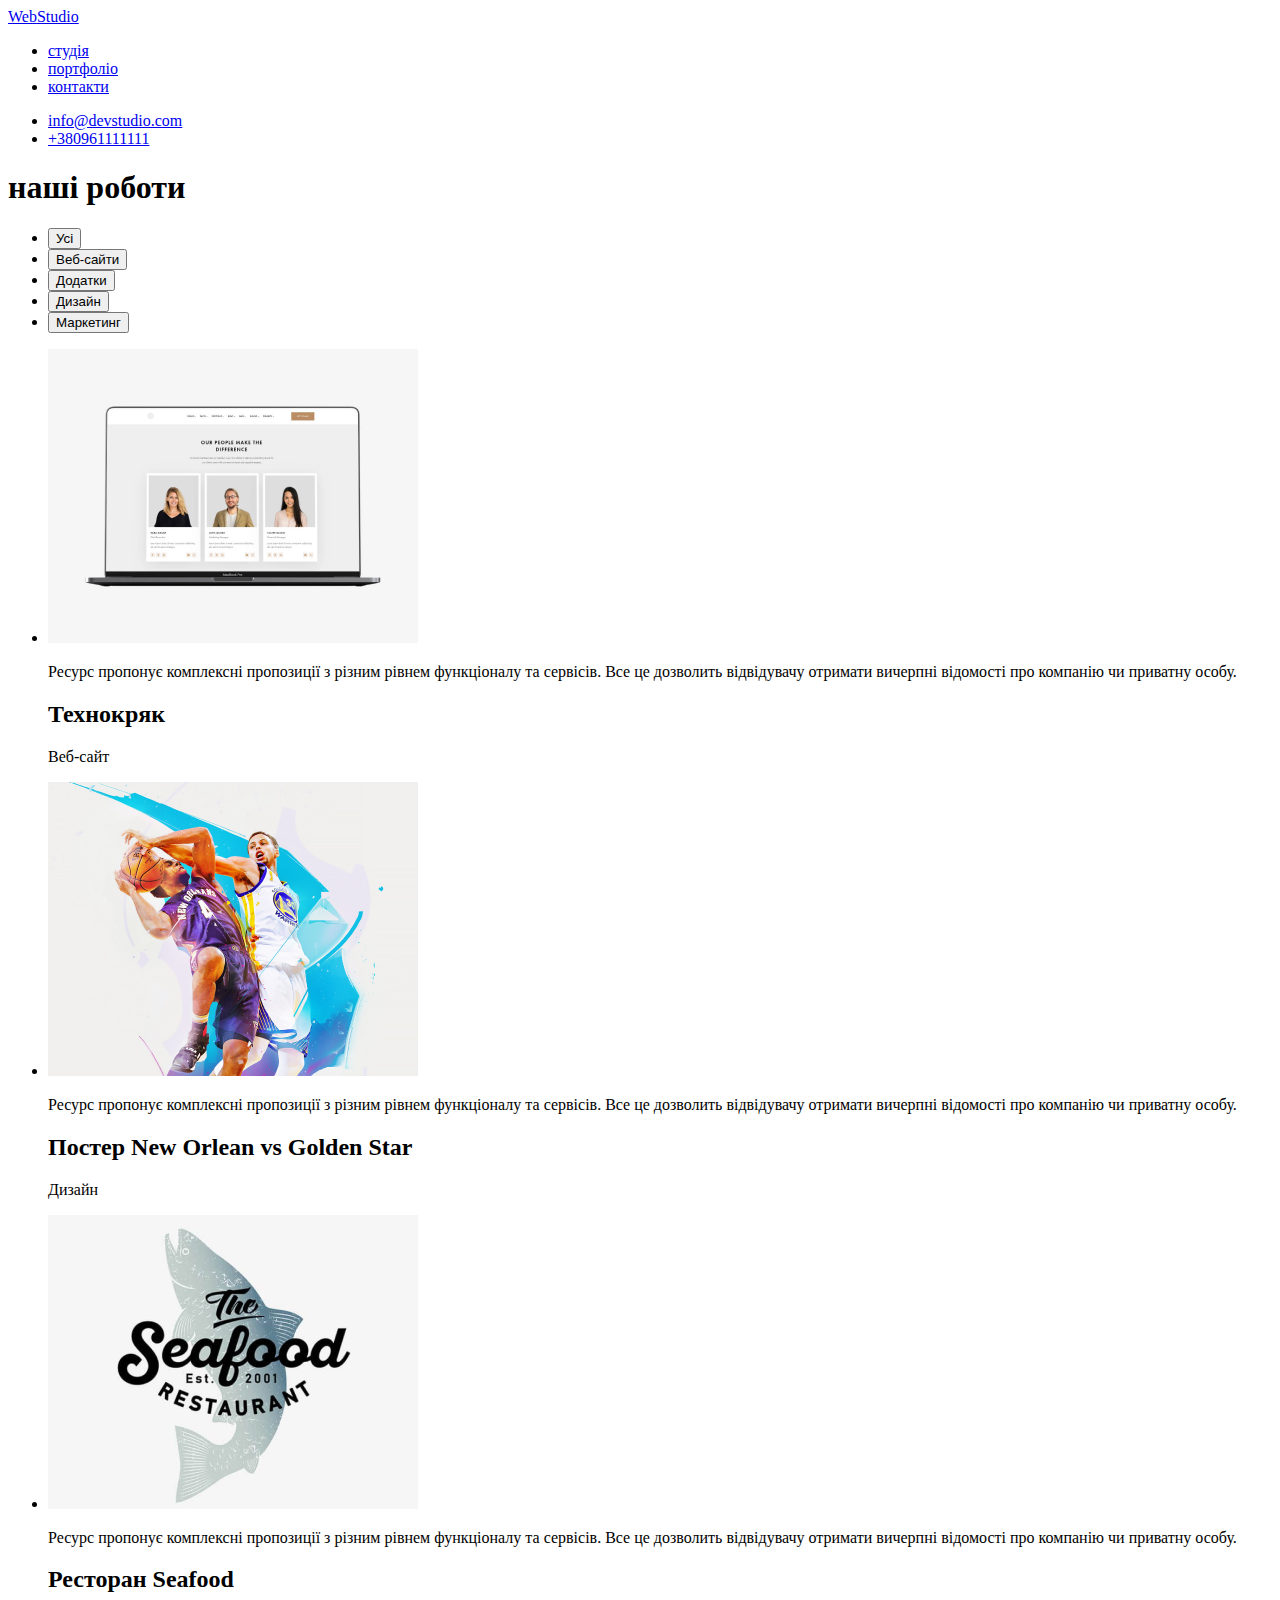
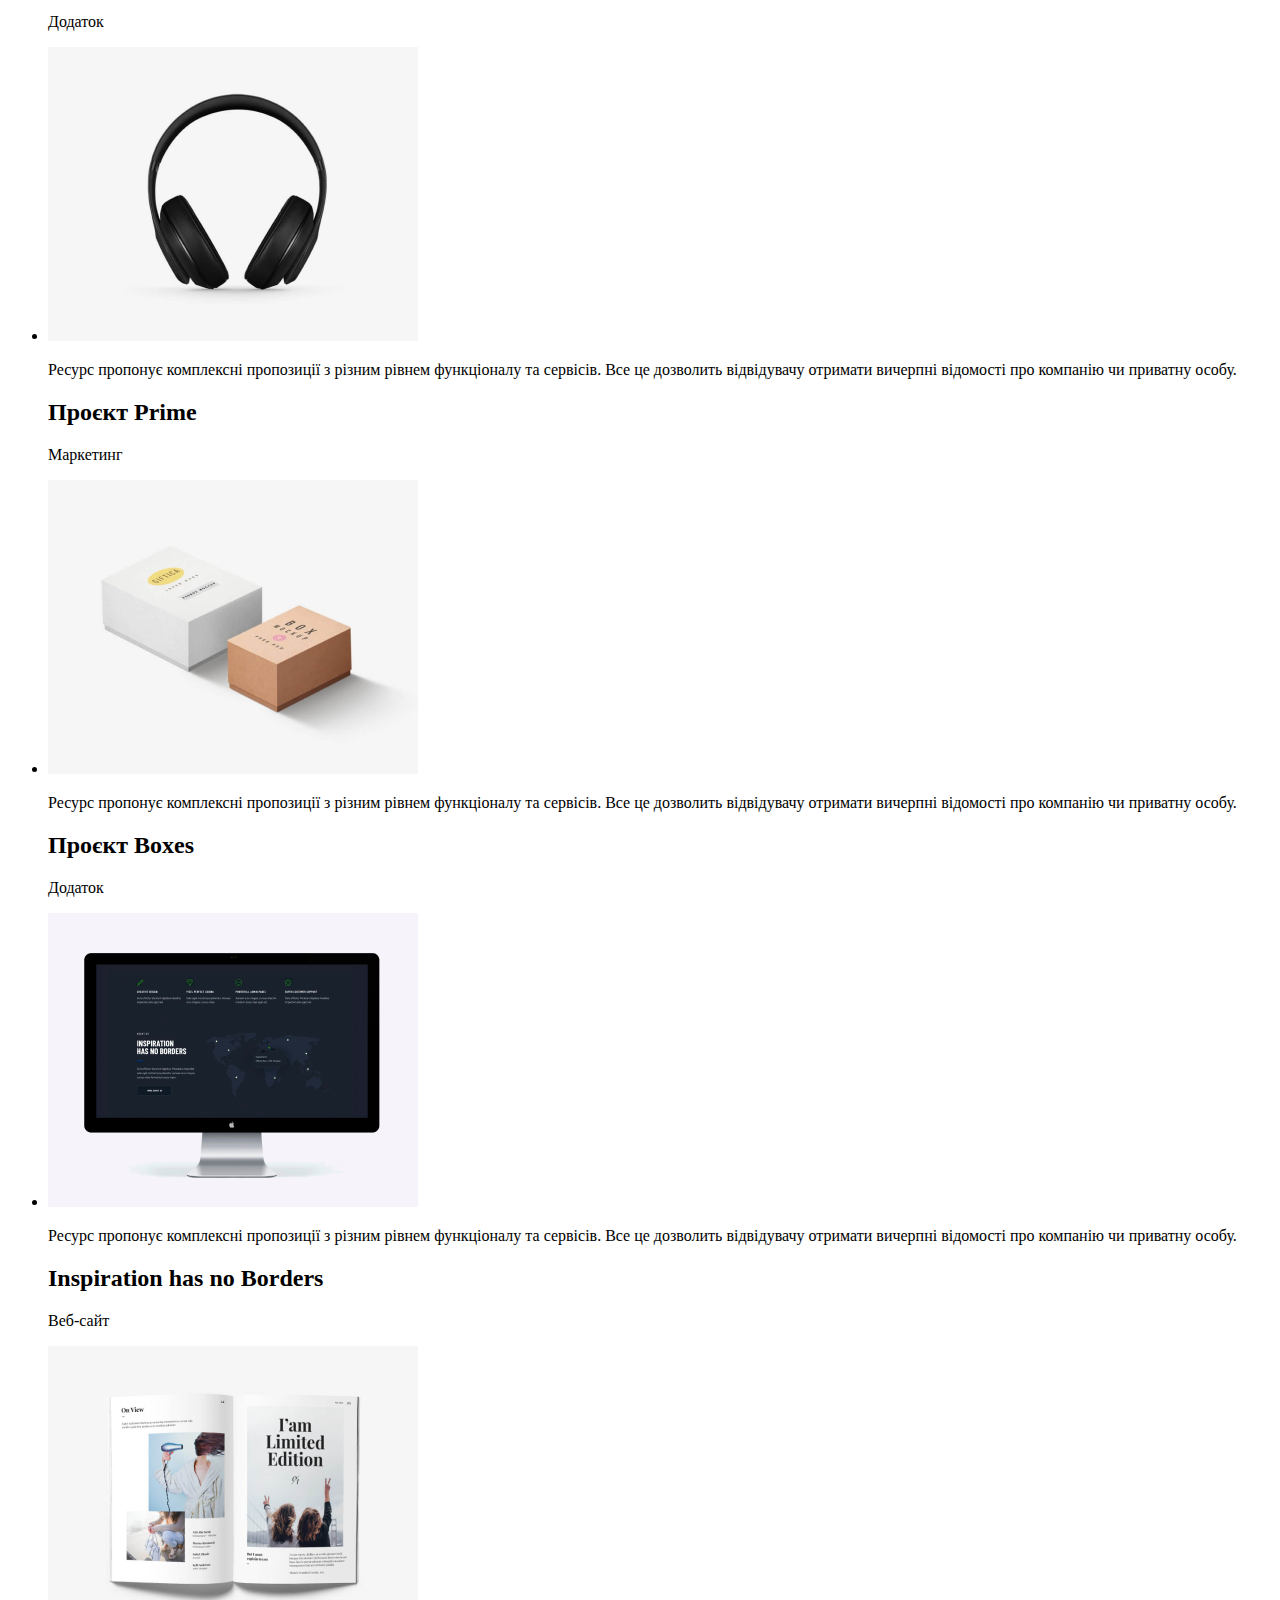
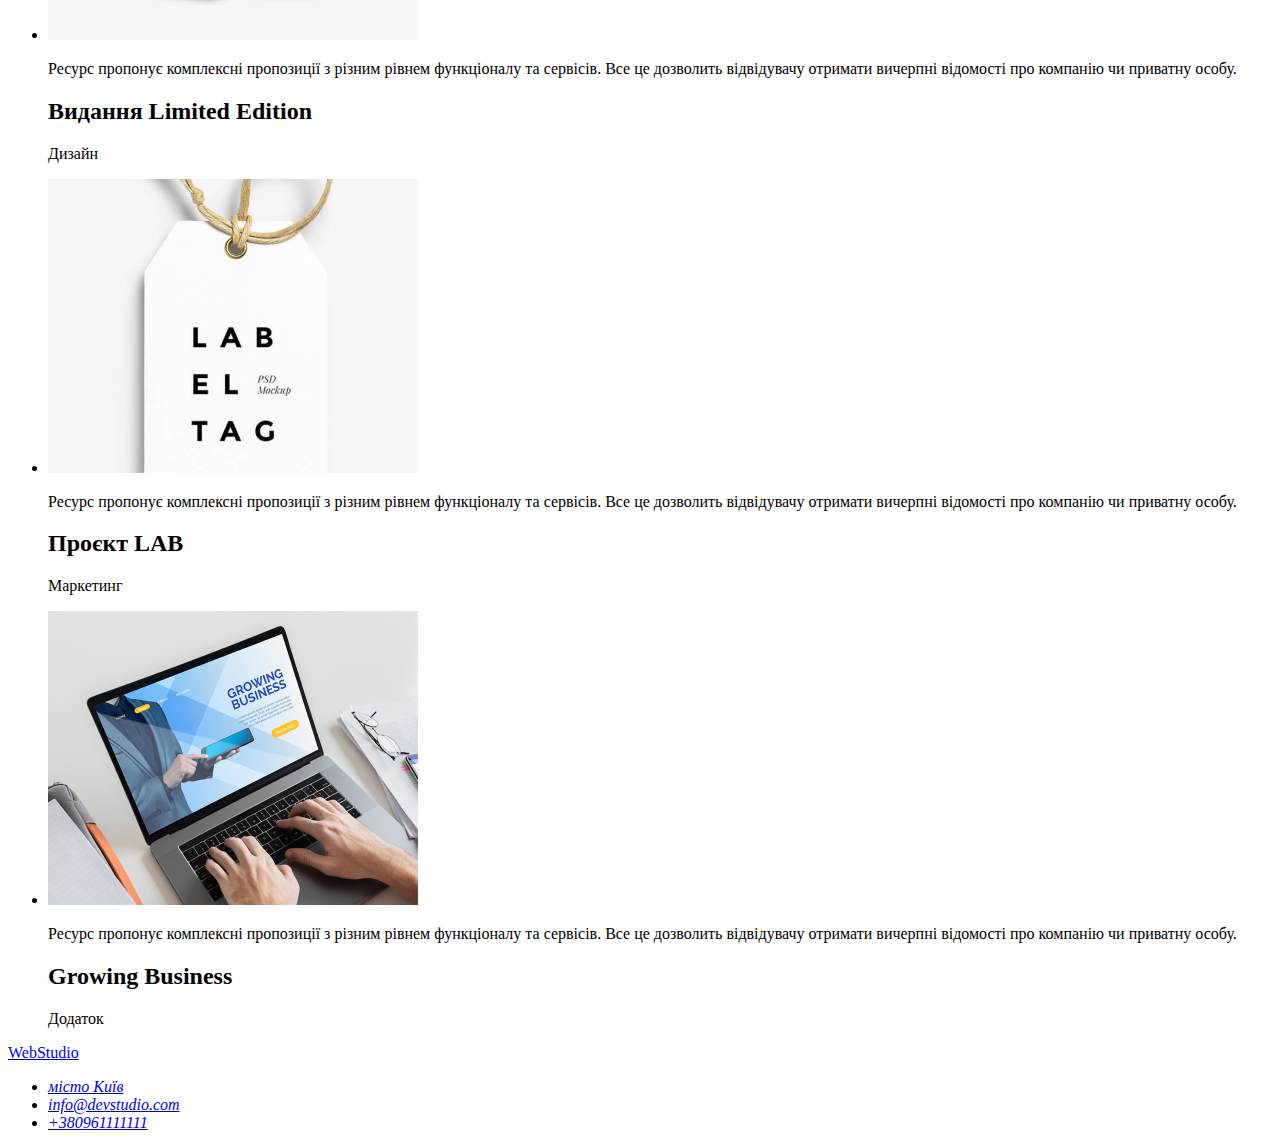
==== portfolio.html @ 82d2dfd9 "add scss" ====
<!DOCTYPE html>
<html lang="en">

<head>
    <meta charset="UTF-8">
    <meta name="viewport" content="width=device-width, initial-scale=1.0">
    <title>portfolio</title>
</head>
<link rel="stylesheet" href="https://cdnjs.cloudflare.com/ajax/libs/modern-normalize/2.0.0/modern-normalize.min.css"
    integrity="sha512-4xo8blKMVCiXpTaLzQSLSw3KFOVPWhm/TRtuPVc4WG6kUgjH6J03IBuG7JZPkcWMxJ5huwaBpOpnwYElP/m6wg=="
    crossorigin="anonymous" referrerpolicy="no-referrer" />
<link rel="preconnect" href="https://fonts.googleapis.com" />
<link rel="preconnect" href="https://fonts.gstatic.com" crossorigin />
<link href="https://fonts.googleapis.com/css2?family=Raleway:wght@700&family=Roboto:wght@400;500;700;900&display=swap"
    rel="stylesheet" />
<link rel="stylesheet" href="./css/reset.css">
<link rel="stylesheet" href="./css/style.css">

<body>
    <header class="header">
        <div class="container header-container">
            <a class="header-logo" href="#"><span class="logo-span">Web</span>Studio</a>
            <nav class="nav">
                <ul class="nav-list">
                    <li class="nav-item"><a class="nav-link" href="#">студія</a></li>
                    <li class="nav-item"><a class="nav-link" href="#">портфоліо</a></li>
                    <li class="nav-item"><a class="nav-link" href="#">контакти</a></li>
                </ul>
            </nav>
            <ul class="header-contacts">
                <li class="contacts-item"><a class="contacts-link"
                        href="mailto:info@devstudio.com">info@devstudio.com</a></li>
                <li class="contacts-item"><a class="contacts-link" href="tel:+380961111111">+380961111111</a></li>
            </ul>
        </div>
    </header>
    <main>
        <section class="portfolio">
            <div class="container">
                <h1 class="portfolio-title">наші роботи</h1>
                <ul class="portfolio-btns">
                    <li class="portfolio-btns-item"><button class="portfolio-btn" type="button">Усі</button></li>
                    <li class="portfolio-btns-item"><button class="portfolio-btn" type="button">Веб-сайти</button></li>
                    <li class="portfolio-btns-item"><button class="portfolio-btn" type="button">Додатки</button></li>
                    <li class="portfolio-btns-item"><button class="portfolio-btn" type="button">Дизайн</button></li>
                    <li class="portfolio-btns-item"><button class="portfolio-btn" type="button">Маркетинг</button></li>
                </ul>
                <ul class="portfolio-list">
                    <li class="portfolio-item">
                        <div class="portfolio-thumb">
                            <img class="portfolio-img" src="./pictures/portfolio/1.png"
                                alt=" відкритий ноутбук, на екрані якого відображена веб-сторінка. Сторінка має чистий білий фон з чорним текстом та зображеннями трьох осіб, обличчя яких піксельовані або розмиті з міркувань конфіденційності. У верхній частині сторінки є панель навігації з варіантами та гаслом “OUR PEOPLE MAKE THE DIFFERENCE”. Нижче гасла розташовані три окремі секції, кожна з яких містить зображення людини та текст нижче. Перша секція зліва має зображення жінки в чорному одязі з текстом “dr. stefani”. Середня секція відображає зображення чоловіка в світло-коричневому одязі з текстом “prof. gregor”. Третя секція справа показує ще одну жінку в білому одязі з текстом “dr. susanne”.">
                            <div class="portfolio-overlay">
                                <p class="portfolio-subtext">Ресурс пропонує комплексні пропозиції з різним рівнем
                                    функціоналу та сервісів. Все це
                                    дозволить відвідувачу отримати
                                    вичерпні відомості про компанію чи приватну особу.</p>
                            </div>
                        </div>
                        <h2 class="portfolio-subtitle">Технокряк</h2>
                        <p class="portfolio-text">Веб-сайт</p>
                    </li>
                    <li class="portfolio-item">
                        <div class="portfolio-thumb">
                            <img class="portfolio-img" src="./pictures/portfolio/2.png"
                                alt=" відкритий ноутбук, на екрані якого відображена веб-сторінка. Сторінка має чистий білий фон з чорним текстом та зображеннями трьох осіб, обличчя яких піксельовані або розмиті з міркувань конфіденційності. У верхній частині сторінки є панель навігації з варіантами та гаслом “OUR PEOPLE MAKE THE DIFFERENCE”. Нижче гасла розташовані три окремі секції, кожна з яких містить зображення людини та текст нижче. Перша секція зліва має зображення жінки в чорному одязі з текстом “dr. stefani”. Середня секція відображає зображення чоловіка в світло-коричневому одязі з текстом “prof. gregor”. Третя секція справа показує ще одну жінку в білому одязі з текстом “dr. susanne”.">
                            <div class="portfolio-overlay">
                                <p class="portfolio-subtext">Ресурс пропонує комплексні пропозиції з різним рівнем
                                    функціоналу та сервісів. Все це
                                    дозволить відвідувачу отримати
                                    вичерпні відомості про компанію чи приватну особу.</p>
                            </div>
                        </div>
                        <h2 class="portfolio-subtitle">Постер New Orlean vs Golden Star</h2>
                        <p class="portfolio-text">Дизайн</p>
                    </li>
                    <li class="portfolio-item">
                        <div class="portfolio-thumb">
                            <img class="portfolio-img" src="./pictures/portfolio/3.png"
                                alt=" відкритий ноутбук, на екрані якого відображена веб-сторінка. Сторінка має чистий білий фон з чорним текстом та зображеннями трьох осіб, обличчя яких піксельовані або розмиті з міркувань конфіденційності. У верхній частині сторінки є панель навігації з варіантами та гаслом “OUR PEOPLE MAKE THE DIFFERENCE”. Нижче гасла розташовані три окремі секції, кожна з яких містить зображення людини та текст нижче. Перша секція зліва має зображення жінки в чорному одязі з текстом “dr. stefani”. Середня секція відображає зображення чоловіка в світло-коричневому одязі з текстом “prof. gregor”. Третя секція справа показує ще одну жінку в білому одязі з текстом “dr. susanne”.">
                            <div class="portfolio-overlay">
                                <p class="portfolio-subtext">Ресурс пропонує комплексні пропозиції з різним рівнем
                                    функціоналу та сервісів. Все це
                                    дозволить відвідувачу отримати
                                    вичерпні відомості про компанію чи приватну особу.</p>
                            </div>
                        </div>
                        <h2 class="portfolio-subtitle">Ресторан Seafood</h2>
                        <p class="portfolio-text">Додаток</p>
                    </li>
                    <li class="portfolio-item">
                        <div class="portfolio-thumb">
                            <img class="portfolio-img" src="./pictures/portfolio/4.png"
                                alt=" відкритий ноутбук, на екрані якого відображена веб-сторінка. Сторінка має чистий білий фон з чорним текстом та зображеннями трьох осіб, обличчя яких піксельовані або розмиті з міркувань конфіденційності. У верхній частині сторінки є панель навігації з варіантами та гаслом “OUR PEOPLE MAKE THE DIFFERENCE”. Нижче гасла розташовані три окремі секції, кожна з яких містить зображення людини та текст нижче. Перша секція зліва має зображення жінки в чорному одязі з текстом “dr. stefani”. Середня секція відображає зображення чоловіка в світло-коричневому одязі з текстом “prof. gregor”. Третя секція справа показує ще одну жінку в білому одязі з текстом “dr. susanne”.">
                            <div class="portfolio-overlay">
                                <p class="portfolio-subtext">Ресурс пропонує комплексні пропозиції з різним рівнем
                                    функціоналу та сервісів. Все це
                                    дозволить відвідувачу отримати
                                    вичерпні відомості про компанію чи приватну особу.</p>
                            </div>
                        </div>
                        <h2 class="portfolio-subtitle">Проєкт Prime</h2>
                        <p class="portfolio-text">Маркетинг</p>
                    </li>
                    <li class="portfolio-item">
                        <div class="portfolio-thumb">
                            <img class="portfolio-img" src="./pictures/portfolio/5.png"
                                alt=" відкритий ноутбук, на екрані якого відображена веб-сторінка. Сторінка має чистий білий фон з чорним текстом та зображеннями трьох осіб, обличчя яких піксельовані або розмиті з міркувань конфіденційності. У верхній частині сторінки є панель навігації з варіантами та гаслом “OUR PEOPLE MAKE THE DIFFERENCE”. Нижче гасла розташовані три окремі секції, кожна з яких містить зображення людини та текст нижче. Перша секція зліва має зображення жінки в чорному одязі з текстом “dr. stefani”. Середня секція відображає зображення чоловіка в світло-коричневому одязі з текстом “prof. gregor”. Третя секція справа показує ще одну жінку в білому одязі з текстом “dr. susanne”.">
                            <div class="portfolio-overlay">
                                <p class="portfolio-subtext">Ресурс пропонує комплексні пропозиції з різним рівнем
                                    функціоналу та сервісів. Все це
                                    дозволить відвідувачу отримати
                                    вичерпні відомості про компанію чи приватну особу.</p>
                            </div>
                        </div>
                        <h2 class="portfolio-subtitle">Проєкт Boxes</h2>
                        <p class="portfolio-text">Додаток</p>
                    </li>
                    <li class="portfolio-item">
                        <div class="portfolio-thumb">
                            <img class="portfolio-img" src="./pictures/portfolio/6.png"
                                alt=" відкритий ноутбук, на екрані якого відображена веб-сторінка. Сторінка має чистий білий фон з чорним текстом та зображеннями трьох осіб, обличчя яких піксельовані або розмиті з міркувань конфіденційності. У верхній частині сторінки є панель навігації з варіантами та гаслом “OUR PEOPLE MAKE THE DIFFERENCE”. Нижче гасла розташовані три окремі секції, кожна з яких містить зображення людини та текст нижче. Перша секція зліва має зображення жінки в чорному одязі з текстом “dr. stefani”. Середня секція відображає зображення чоловіка в світло-коричневому одязі з текстом “prof. gregor”. Третя секція справа показує ще одну жінку в білому одязі з текстом “dr. susanne”.">
                            <div class="portfolio-overlay">
                                <p class="portfolio-subtext">Ресурс пропонує комплексні пропозиції з різним рівнем
                                    функціоналу та сервісів. Все це
                                    дозволить відвідувачу отримати
                                    вичерпні відомості про компанію чи приватну особу.</p>
                            </div>
                        </div>
                        <h2 class="portfolio-subtitle">Inspiration has no Borders</h2>
                        <p class="portfolio-text">Веб-сайт</p>
                    </li>
                    <li class="portfolio-item">
                        <div class="portfolio-thumb">
                            <img class="portfolio-img" src="./pictures/portfolio/7.png"
                                alt=" відкритий ноутбук, на екрані якого відображена веб-сторінка. Сторінка має чистий білий фон з чорним текстом та зображеннями трьох осіб, обличчя яких піксельовані або розмиті з міркувань конфіденційності. У верхній частині сторінки є панель навігації з варіантами та гаслом “OUR PEOPLE MAKE THE DIFFERENCE”. Нижче гасла розташовані три окремі секції, кожна з яких містить зображення людини та текст нижче. Перша секція зліва має зображення жінки в чорному одязі з текстом “dr. stefani”. Середня секція відображає зображення чоловіка в світло-коричневому одязі з текстом “prof. gregor”. Третя секція справа показує ще одну жінку в білому одязі з текстом “dr. susanne”.">
                            <div class="portfolio-overlay">
                                <p class="portfolio-subtext">Ресурс пропонує комплексні пропозиції з різним рівнем
                                    функціоналу та сервісів. Все це
                                    дозволить відвідувачу отримати
                                    вичерпні відомості про компанію чи приватну особу.</p>
                            </div>
                        </div>
                        <h2 class="portfolio-subtitle">Видання Limited Edition</h2>
                        <p class="portfolio-text">Дизайн</p>
                    </li>
                    <li class="portfolio-item">
                        <div class="portfolio-thumb">
                            <img class="portfolio-img" src="./pictures/portfolio/8.png"
                                alt=" відкритий ноутбук, на екрані якого відображена веб-сторінка. Сторінка має чистий білий фон з чорним текстом та зображеннями трьох осіб, обличчя яких піксельовані або розмиті з міркувань конфіденційності. У верхній частині сторінки є панель навігації з варіантами та гаслом “OUR PEOPLE MAKE THE DIFFERENCE”. Нижче гасла розташовані три окремі секції, кожна з яких містить зображення людини та текст нижче. Перша секція зліва має зображення жінки в чорному одязі з текстом “dr. stefani”. Середня секція відображає зображення чоловіка в світло-коричневому одязі з текстом “prof. gregor”. Третя секція справа показує ще одну жінку в білому одязі з текстом “dr. susanne”.">
                            <div class="portfolio-overlay">
                                <p class="portfolio-subtext">Ресурс пропонує комплексні пропозиції з різним рівнем
                                    функціоналу та сервісів. Все це
                                    дозволить відвідувачу отримати
                                    вичерпні відомості про компанію чи приватну особу.</p>
                            </div>
                        </div>
                        <h2 class="portfolio-subtitle">Проєкт LAB</h2>
                        <p class="portfolio-text">Маркетинг</p>
                    </li>
                    <li class="portfolio-item">
                        <div class="portfolio-thumb">
                            <img class="portfolio-img" src="./pictures/portfolio/9.png"
                                alt=" відкритий ноутбук, на екрані якого відображена веб-сторінка. Сторінка має чистий білий фон з чорним текстом та зображеннями трьох осіб, обличчя яких піксельовані або розмиті з міркувань конфіденційності. У верхній частині сторінки є панель навігації з варіантами та гаслом “OUR PEOPLE MAKE THE DIFFERENCE”. Нижче гасла розташовані три окремі секції, кожна з яких містить зображення людини та текст нижче. Перша секція зліва має зображення жінки в чорному одязі з текстом “dr. stefani”. Середня секція відображає зображення чоловіка в світло-коричневому одязі з текстом “prof. gregor”. Третя секція справа показує ще одну жінку в білому одязі з текстом “dr. susanne”.">
                            <div class="portfolio-overlay">
                                <p class="portfolio-subtext">Ресурс пропонує комплексні пропозиції з різним рівнем
                                    функціоналу та сервісів. Все це
                                    дозволить відвідувачу отримати
                                    вичерпні відомості про компанію чи приватну особу.</p>
                            </div>
                        </div>
                        <h2 class="portfolio-subtitle">Growing Business</h2>
                        <p class="portfolio-text">Додаток</p>
                    </li>
                </ul>
            </div>
        </section>
    </main>
    <footer class="footer">
        <div class="container">
            <a class="footer-logo" href="#"><span class="logo-span">Web</span>Studio</a>
            <address class="address">
                <ul class="address-list">
                    <li class="address-item">
                        <a href="https://maps.google.com/?q=Київ" class="address-link" target="_blank">місто Київ</a>
                    </li>
                    <li class="address-item"><a class="address-link gmail"
                            href="mailto:info@devstudio.com">info@devstudio.com</a></li>
                    <li class="address-item"><a class="address-link tel" href="tel:+380961111111">+380961111111</a></li>
                </ul>
            </address>
        </div>
    </footer>
</body>

</html>
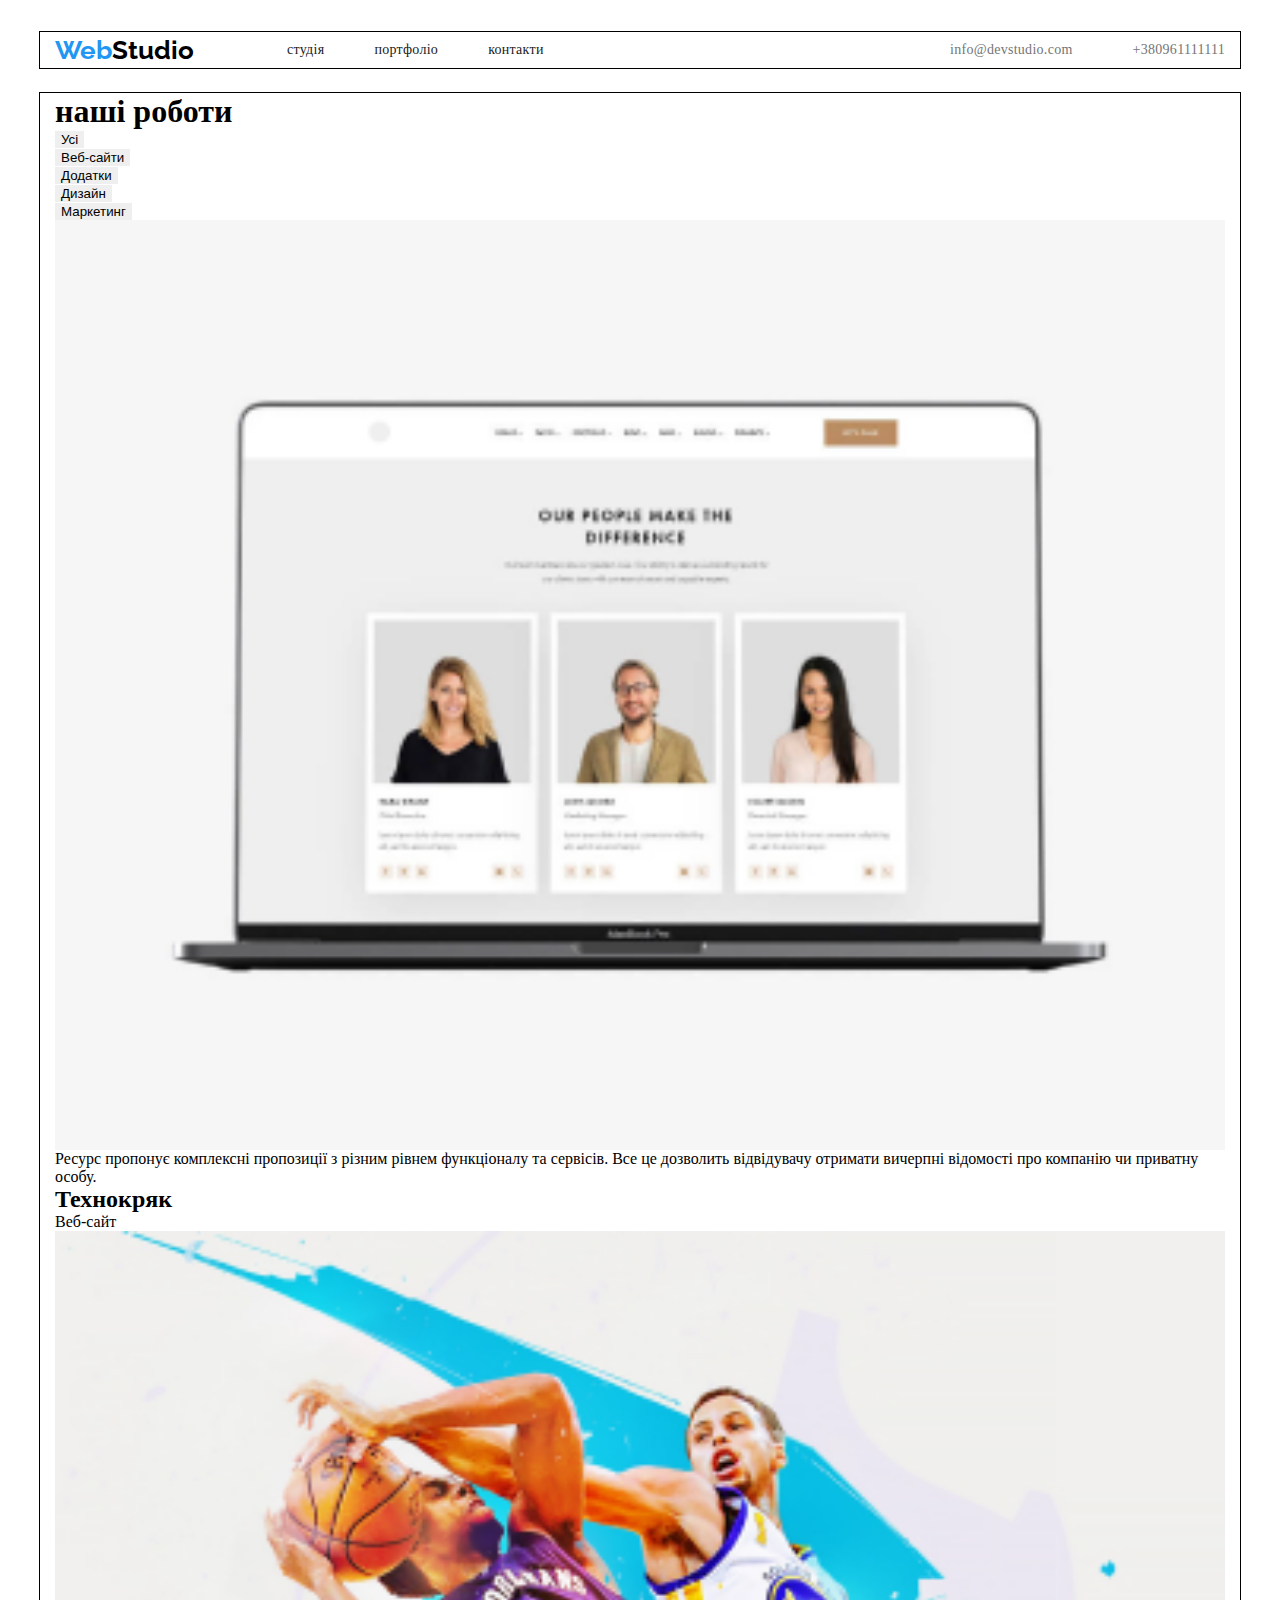
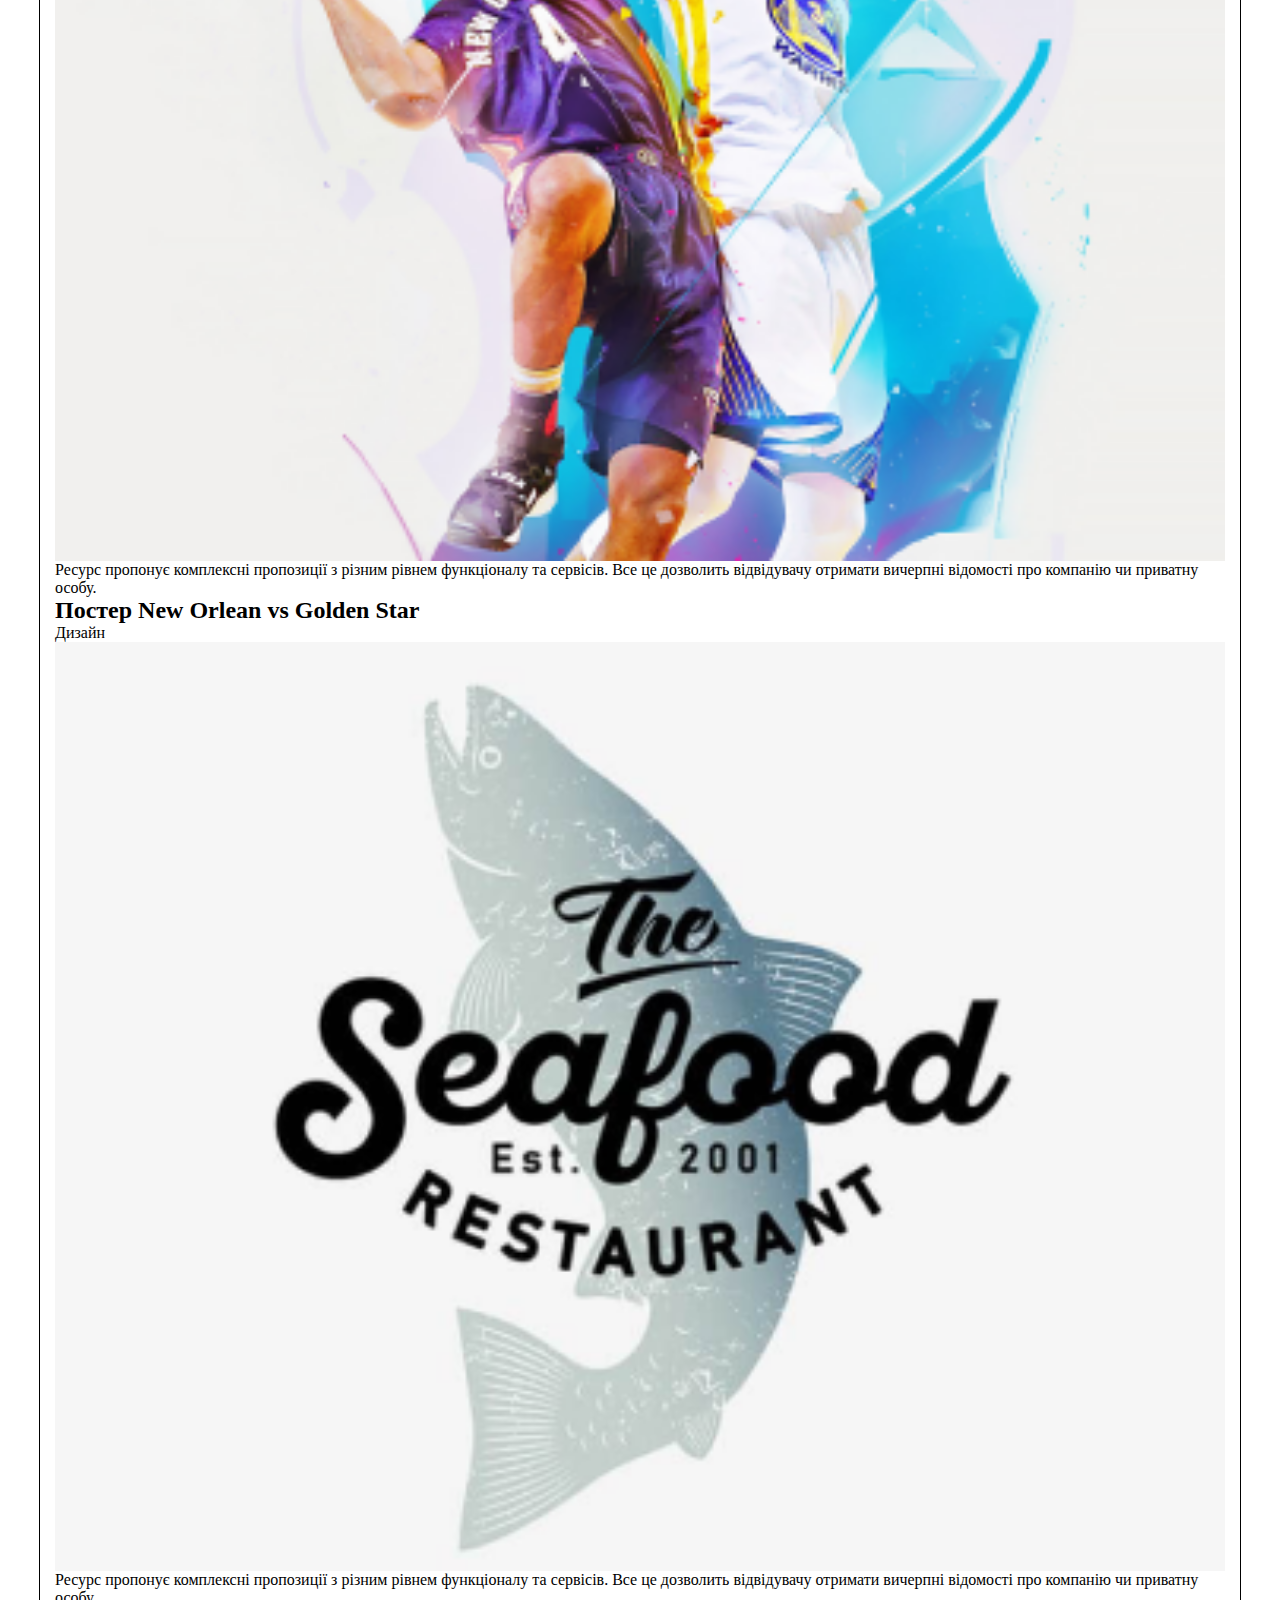
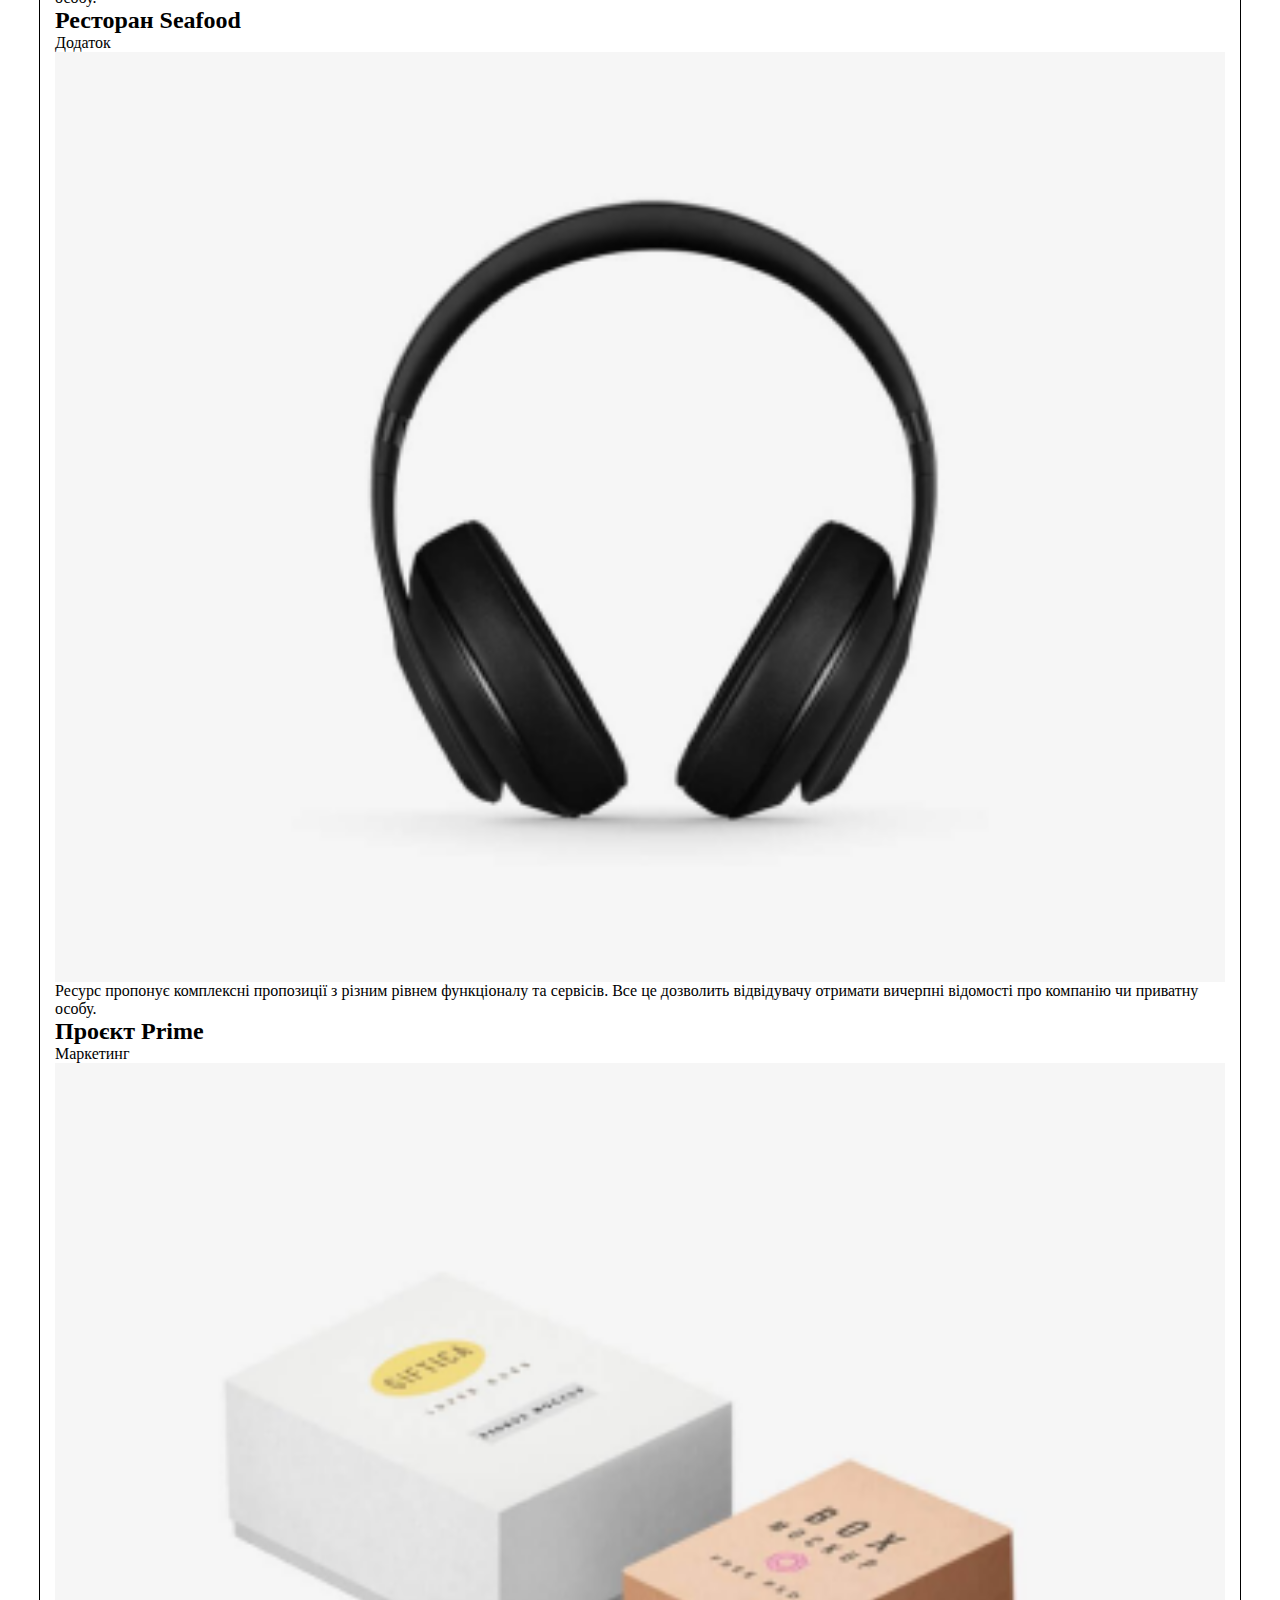
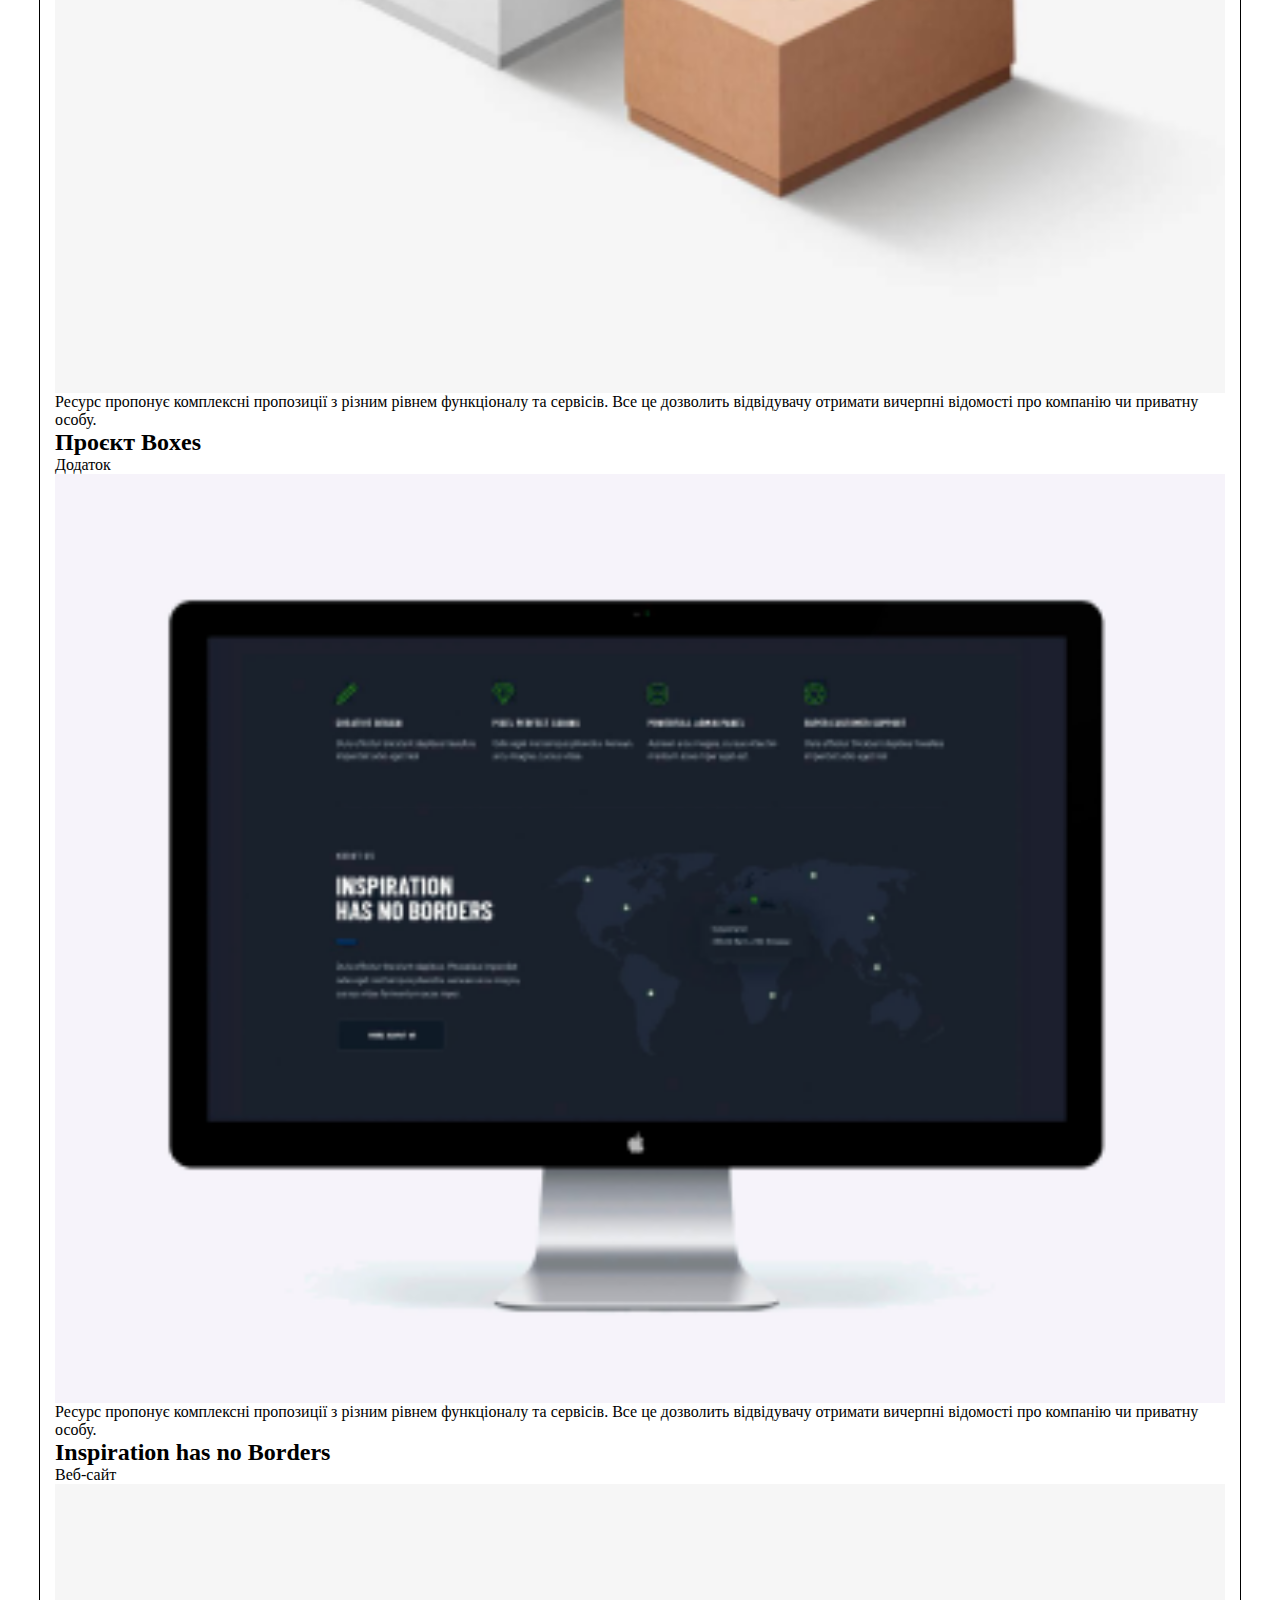
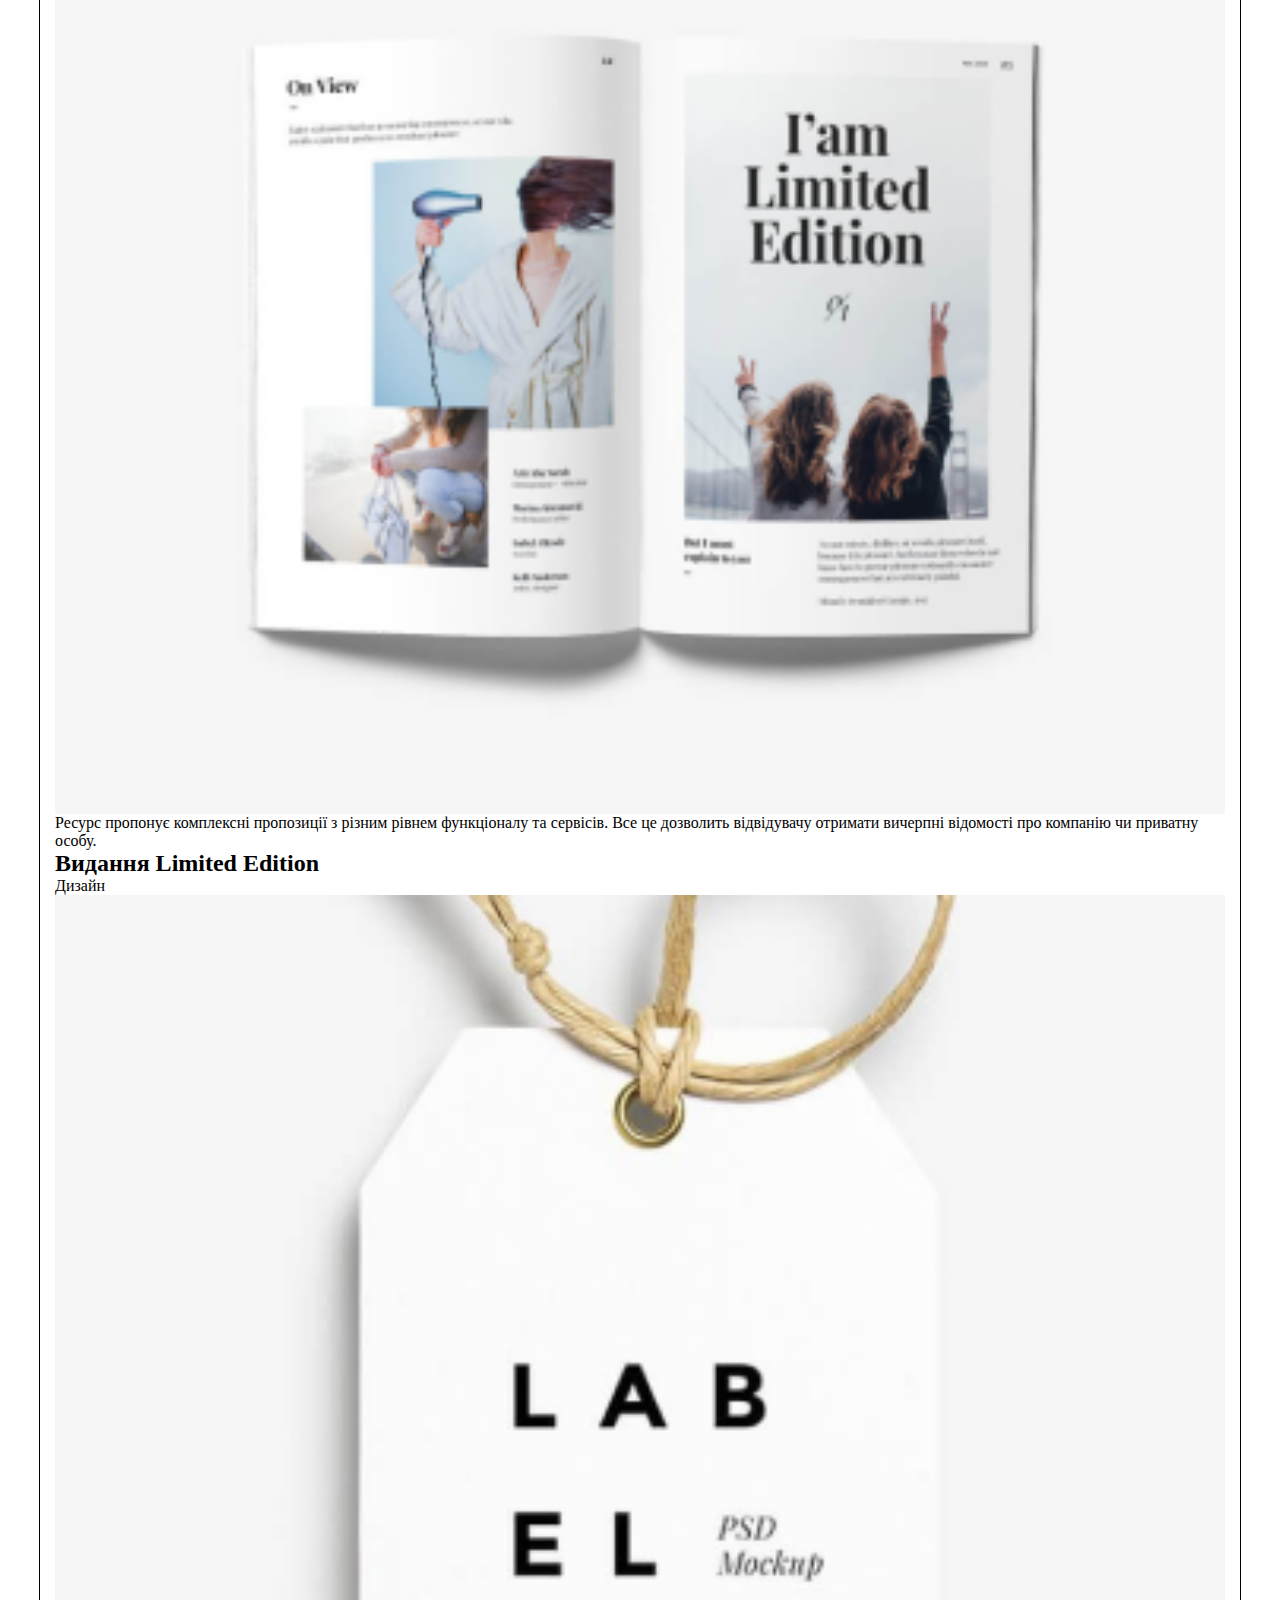
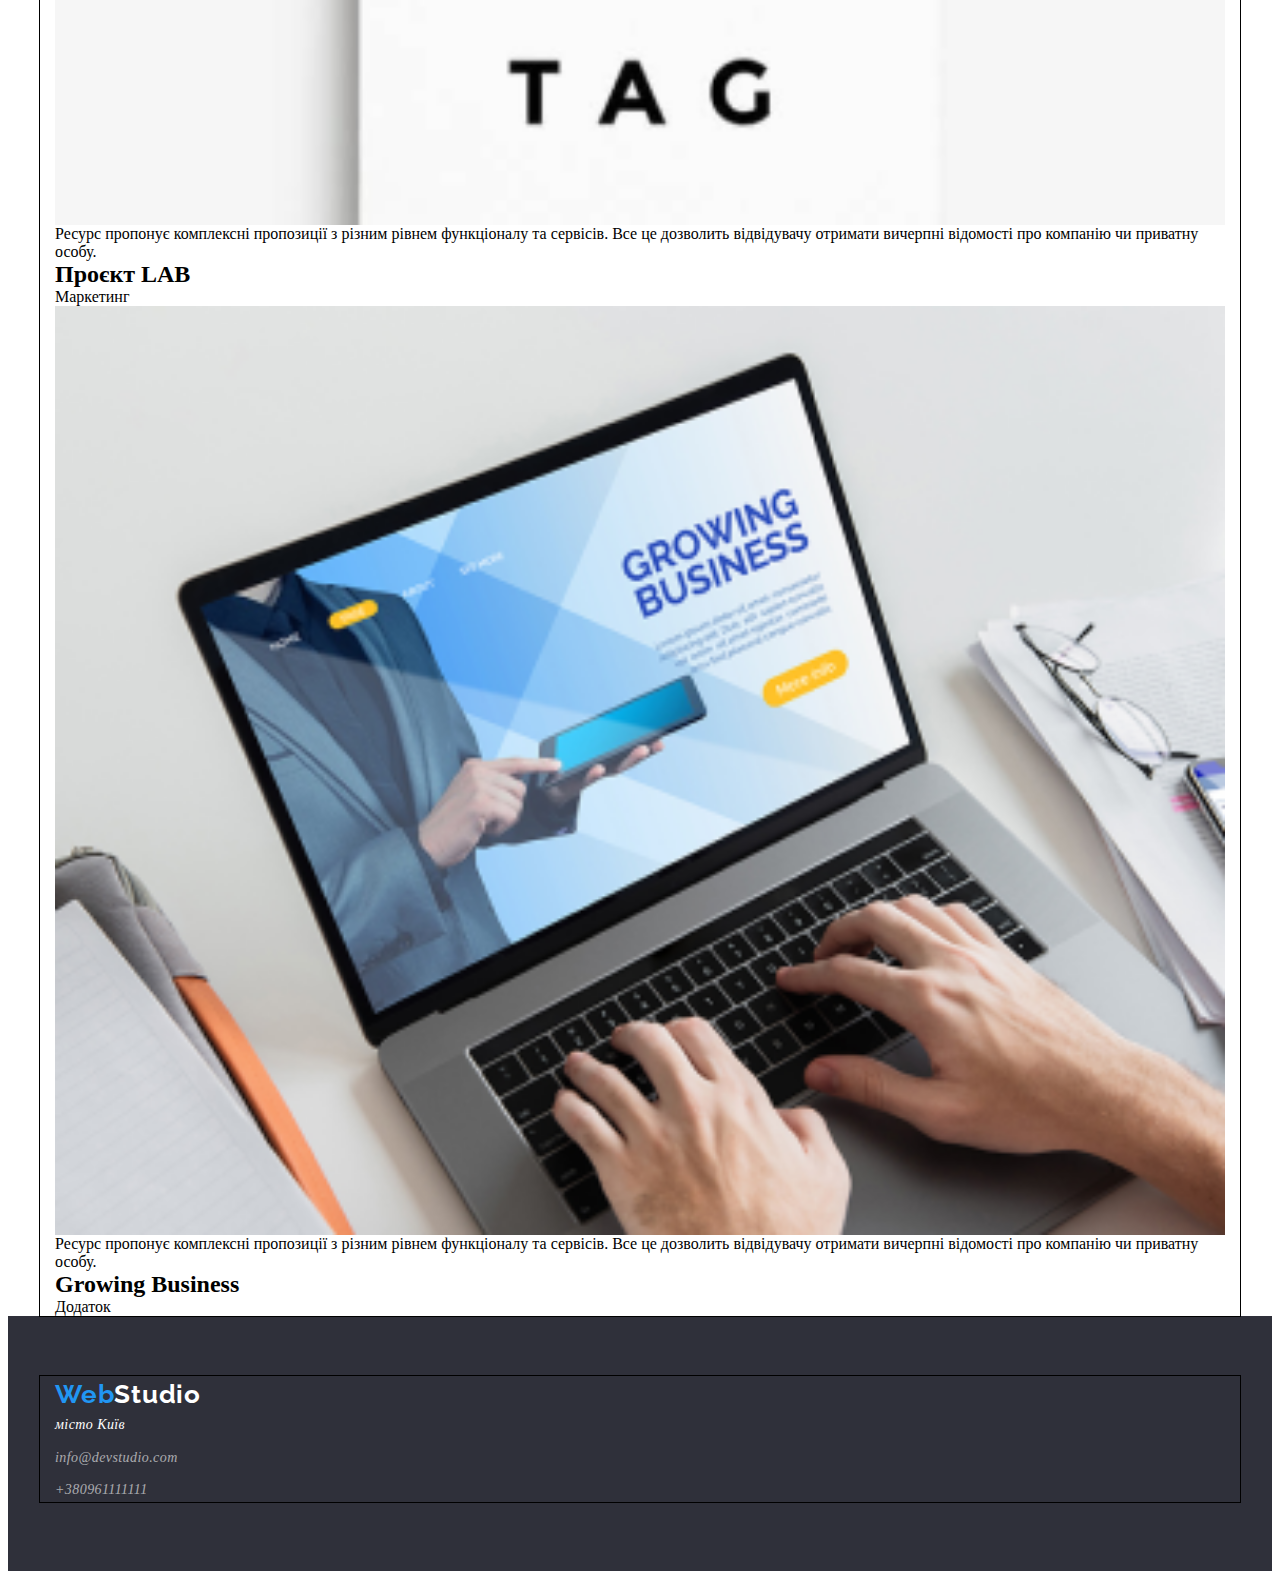
==== commit bc6df18c: "add webstudo scss" ====
--- a/portfolio.html
+++ b/portfolio.html
@@ -14,7 +14,7 @@
 <link href="https://fonts.googleapis.com/css2?family=Raleway:wght@700&family=Roboto:wght@400;500;700;900&display=swap"
     rel="stylesheet" />
 <link rel="stylesheet" href="./css/reset.css">
-<link rel="stylesheet" href="./css/style.css">
+<link rel="stylesheet" href="./css/main.min.css">
 
 <body>
     <header class="header">
--- a/css/main.min.css
+++ b/css/main.min.css
@@ -0,0 +1 @@
+.button-submit,.button-order{font-size:16px;font-weight:700;line-height:1.9;letter-spacing:.96px;border-radius:4px;background:#2196f3;border:none;color:#fff;-webkit-box-shadow:0px 4px 4px 0px rgba(0,0,0,.15);box-shadow:0px 4px 4px 0px rgba(0,0,0,.15)}.button-order{padding:10px 32px}.button-submit{padding:10px 52px}.hero{padding:200px 0;background-image:url(../pictures/webstudio/hero-bg.png);background-color:rgba(47,48,58,.4)}.hero-container{display:-webkit-box;display:-ms-flexbox;display:flex;-webkit-box-orient:vertical;-webkit-box-direction:normal;-ms-flex-direction:column;flex-direction:column;-webkit-box-align:center;-ms-flex-align:center;align-items:center}.hero-title{text-align:center;margin-bottom:30px;width:696px;font-size:44px;font-weight:900;line-height:1.4;letter-spacing:2.64px;color:#fff}.data-modal-open{padding:10px 32px;font-size:16px;font-weight:700;line-height:1.9;letter-spacing:.96px;background-color:#2196f3;color:#fff;border-radius:4px;-webkit-box-shadow:0px 4px 4px 0px rgba(0,0,0,.15);box-shadow:0px 4px 4px 0px rgba(0,0,0,.15)}.header{padding-top:24px;padding-bottom:25px}.header-container{display:-webkit-box;display:-ms-flexbox;display:flex;-webkit-box-align:center;-ms-flex-align:center;align-items:center}.header-logo{margin-right:93px;color:#000;font-family:Raleway;font-size:26px;font-weight:700;line-height:1.4}.logo-span{color:#2196f3}.nav-list{display:-webkit-box;display:-ms-flexbox;display:flex;gap:50px}.nav-link{font-size:14px;font-weight:500;line-height:1.4;letter-spacing:.28px;color:#212121}.nav-link:hover{color:#2196f3}.header-contacts{display:-webkit-box;display:-ms-flexbox;display:flex;gap:50px;margin-left:auto}.contacts-svg{margin-right:10px}.contacts-link{margin-left:10px;font-size:14px;font-weight:500;line-height:1.4;letter-spacing:.28px;color:#757575}.contacts-item:hover{fill:#2196f3}.contacts-link:hover{color:#2196f3}.team{padding:94px 0;background-color:#f5f4fa}.team-title{margin-bottom:50px;color:#212121;text-align:center;font-size:36px;font-weight:700;line-height:1.2;letter-spacing:1.08px}.team-list{display:-webkit-box;display:-ms-flexbox;display:flex;gap:30px}.team-item{border-radius:0px 0px 4px 4px;background:#fff}.team-thumb{padding:30px 0}.team-img{margin-bottom:30px}.team-name{margin-bottom:10px;color:#212121;text-align:center;font-size:16px;font-weight:500;line-height:1.2;letter-spacing:.48px}.team-desc{color:#757575;text-align:center;font-size:16px;font-weight:400;line-height:1.2;letter-spacing:.48px}.team-svg{fill:#afb1b8}.team-svg:hover{fill:#fff}.team-socials{-webkit-box-pack:center;-ms-flex-pack:center;justify-content:center;margin-bottom:30px;display:-webkit-box;display:-ms-flexbox;display:flex;gap:10px}.team-soc-item{width:44px;height:44px;padding:12px;border-radius:50%;background-color:#fff}.team-soc-item:hover{fill:#fff;background-color:#2196f3}.features{padding:94px 0}.visually-hidden{position:absolute;white-space:nowrap;width:1px;height:1px;overflow:hidden;border:0;padding:0;clip:rect(0 0 0 0);-webkit-clip-path:inset(50%);clip-path:inset(50%);margin:-1px}.features-list{display:-webkit-box;display:-ms-flexbox;display:flex;gap:30px}.features-thumb{padding:25px 100px;margin-bottom:30px;width:270px;height:120px;background-color:#f5f4fa}.features-subtitle{margin-bottom:10px;color:#212121;font-size:14px;font-weight:700;line-height:1.1;letter-spacing:.42px}.features-text{color:#757575;font-size:14px;font-weight:400;line-height:1.7;letter-spacing:.42px}.work{padding-bottom:94px}.work-list{display:-webkit-box;display:-ms-flexbox;display:flex;margin-top:50px;gap:30px}.work-title{margin-bottom:50px;color:#212121;text-align:center;font-size:36px;font-weight:700;line-height:1.2;letter-spacing:1.08px}.work-item{position:relative}.work-overley{display:-webkit-box;display:-ms-flexbox;display:flex;-webkit-box-pack:center;-ms-flex-pack:center;justify-content:center;-webkit-box-align:center;-ms-flex-align:center;align-items:center;position:absolute;bottom:0;left:0;height:70px;width:100%;background-color:rgba(47,48,58,.8);color:#fff}h1,h2,h3,p{margin:0;padding:0}ul{padding:0;margin:0;list-style:none}a{text-decoration:none}button{border:none;cursor:pointer}img{display:block;height:auto;width:100%;max-width:100%}.container{width:1170px;padding:0 15px;margin-left:auto;margin-right:auto;outline:1px solid #000}.clients{padding:94px 0}.clients-title{display:-webkit-box;display:-ms-flexbox;display:flex;-webkit-box-pack:center;-ms-flex-pack:center;justify-content:center;margin-bottom:30px}.clients-list{display:-webkit-box;display:-ms-flexbox;display:flex;gap:30px;-webkit-box-pack:center;-ms-flex-pack:center;justify-content:center}.clients-item{padding:16px 32px;width:170px;height:92px;border:1px solid #afb1b8;border-radius:4px}.clients-item:hover{border:1px solid #2196f3}.clients-link{fill:#afb1b8}.clients-link:hover{fill:#2196f3}.footer{padding:60px 0;background-color:#2f303a}.footer-box{display:-webkit-box;display:-ms-flexbox;display:flex}.addres-box{margin-right:70px}.footer-logo{margin-bottom:20px;color:#fff;font-family:Raleway;font-size:26px;font-weight:700;line-height:1.4;letter-spacing:.78px}.address-list li{margin-bottom:9px}.address-link{color:#fff;font-size:14px;font-weight:400;line-height:1.7;letter-spacing:.42px}.gmail{color:rgba(255,255,255,.6)}.tel{color:rgba(255,255,255,.6)}.footer-subtitle{margin-bottom:20px;color:#fff;font-size:14px;font-weight:700;line-height:1.1;letter-spacing:.42px}.footer-list{display:-webkit-box;display:-ms-flexbox;display:flex;gap:10px}.footer-item{padding:12px;width:44px;height:44px;border-radius:50%;fill:#fff;background-color:rgba(255,255,255,.1)}.footer-item:hover{background-color:#2196f3}.beckdrop{position:fixed;top:0;left:0;width:100%;height:100%;opacity:1;background-color:rgba(68,68,75,.6)}.modal{position:absolute;padding:40px;top:50%;left:50%;width:528px;height:581px;-webkit-transform:translate(-50%, -50%);-ms-transform:translate(-50%, -50%);transform:translate(-50%, -50%);border-radius:4px;background-color:#fff;-webkit-box-shadow:0px 1px 3px 0px rgba(0,0,0,.12),0px 1px 1px 0px rgba(0,0,0,.14),0px 2px 1px 0px rgba(0,0,0,.2);box-shadow:0px 1px 3px 0px rgba(0,0,0,.12),0px 1px 1px 0px rgba(0,0,0,.14),0px 2px 1px 0px rgba(0,0,0,.2)}.is-hidden{opacity:0;pointer-events:none}.no-scroll{overflow:hidden}.modal-close{position:absolute;top:8px;right:8px;width:30px;height:30px;border-radius:50%}.modal-title{color:#212121;text-align:center;font-size:20px;font-weight:700;line-height:1.2;letter-spacing:.6px}.modal-form{margin-top:12px}.modal-name{margin-bottom:4px;color:#757575;font-size:12px;font-weight:400;line-height:1.2;letter-spacing:.12px}.name-input{width:448px;height:40px;border-radius:4px;border:1px solid rgba(33,33,33,.2)}.modal-phone{margin-top:10px;margin-bottom:4px;color:#757575;font-size:12px;font-weight:400;line-height:1.2;letter-spacing:.12px}.phone-input{width:448px;height:40px;border-radius:4px;border:1px solid rgba(33,33,33,.2)}.emeil-text{margin-top:10px;margin-bottom:4px;color:#757575;font-size:12px;font-weight:400;line-height:1.2;letter-spacing:.12px}.emeil-input{width:448px;height:40px;border-radius:4px;border:1px solid rgba(33,33,33,.2)}.messeg-text{margin-top:10px;margin-bottom:4px;color:#757575;font-size:12px;font-weight:400;line-height:1.2;letter-spacing:.12px}.message-input{width:100%;height:120px;padding:12px 16px;border-radius:4px;border:1px solid rgba(33,33,33,.2);resize:none}.messageinput::-webkit-input-placeholder{color:rgba(117,117,117,.5);font-size:12px;font-weight:400;line-height:1.2;letter-spacing:.12px}.messageinput::-moz-placeholder{color:rgba(117,117,117,.5);font-size:12px;font-weight:400;line-height:1.2;letter-spacing:.12px}.messageinput:-ms-input-placeholder{color:rgba(117,117,117,.5);font-size:12px;font-weight:400;line-height:1.2;letter-spacing:.12px}.messageinput::-ms-input-placeholder{color:rgba(117,117,117,.5);font-size:12px;font-weight:400;line-height:1.2;letter-spacing:.12px}.messageinput::placeholder{color:rgba(117,117,117,.5);font-size:12px;font-weight:400;line-height:1.2;letter-spacing:.12px}.modal-thumb{display:-webkit-box;display:-ms-flexbox;display:flex}.modal-submit{margin-top:30px;margin-left:124px;padding:10px 52px;border-radius:4px;background-color:#2196f3;-webkit-box-shadow:0px 4px 4px 0px rgba(0,0,0,.15);box-shadow:0px 4px 4px 0px rgba(0,0,0,.15);color:#fff;font-size:16px;font-weight:700;line-height:1.9;letter-spacing:.96px}